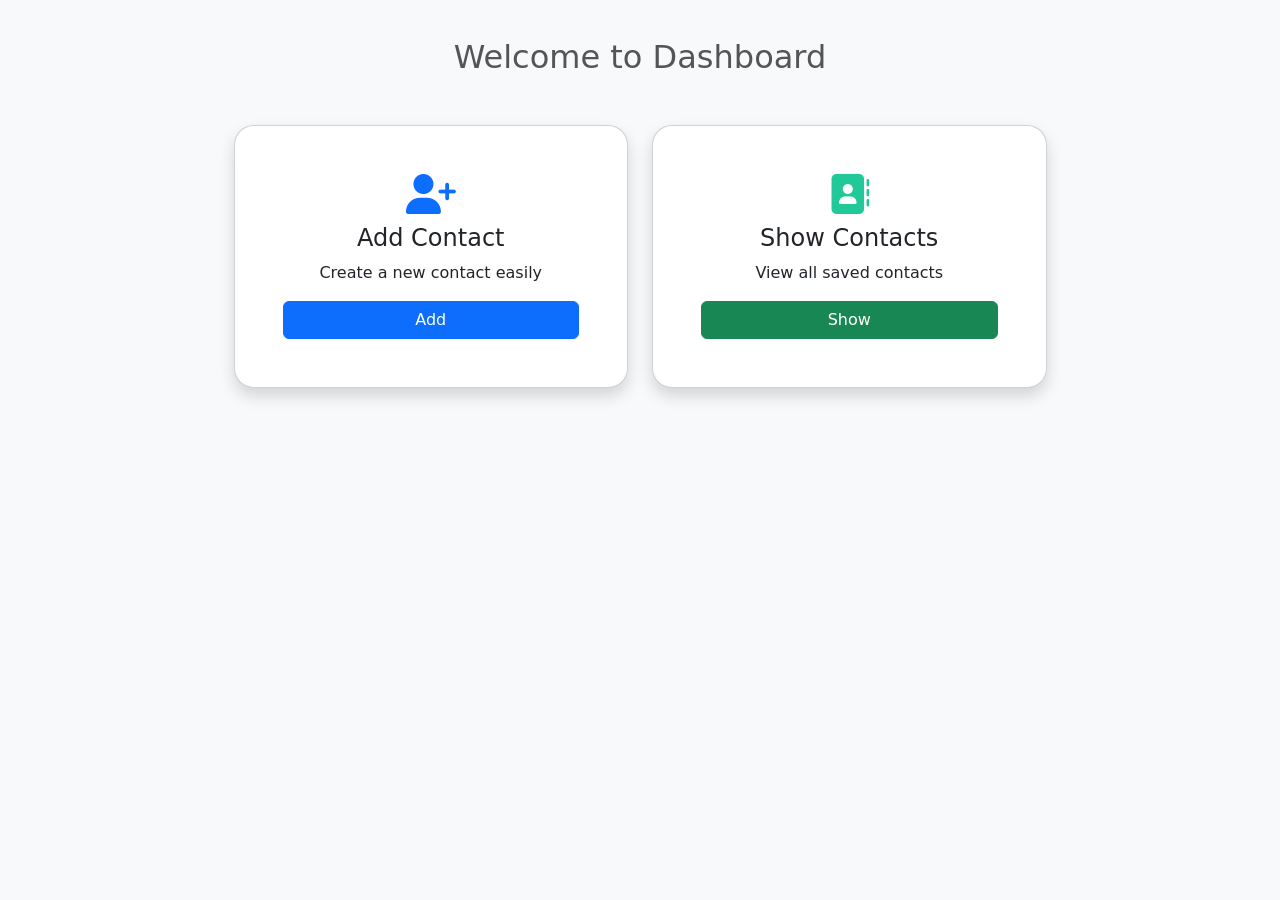
==== src/main/resources/templates/Dashboard/index.html @ 764f1853 "add project" ====
<!DOCTYPE html>
<html lang="en"
xmlns:th="http://www.thymeleaf.org"
th:replace="Dashboard/base :: layout(~{::section})">
<title>Dashboard</title>

   <!-- Bootstrap CSS -->
   <link href="https://cdn.jsdelivr.net/npm/bootstrap@5.3.0/dist/css/bootstrap.min.css" rel="stylesheet">
     <!-- Font Awesome -->
       <link rel="stylesheet" href="https://cdnjs.cloudflare.com/ajax/libs/font-awesome/6.5.0/css/all.min.css">
<section>
       <style>
           body {
               background: #f8f9fa;
           }

           .dashboard {
               height: 50vh;
           }

           .card {
               border-radius: 20px;
               transition: 0.3s;
               background: #ffffff;
           }

           .card:hover {
               transform: translateY(-8px);
           }

           .icon {
               font-size: 40px;
               margin-bottom: 10px;
           }

           .add {
               color: #0d6efd;
           }

           .view {
               color: #20c997;
           }

           h2 {
               color: #555;
           }
       </style>
   </head>
   <body>

   <div class="container d-flex flex-column justify-content-center align-items-center dashboard">

       <h2 class="mb-5">Welcome to Dashboard</h2>

       <div class="row text-center w-75">

           <!-- Add Contact -->
           <div class="col-md-6 mb-4">
               <div class="card shadow p-5">
                   <i class="fa-solid fa-user-plus icon add"></i>
                   <h4>Add Contact</h4>
                   <p>Create a new contact easily</p>
                   <a href="/user/add_contact" class="btn btn-primary">Add</a>
               </div>
           </div>

           <!-- Show Contacts -->
           <div class="col-md-6 mb-4">
               <div class="card shadow p-5">
                   <i class="fa-solid fa-address-book icon view"></i>
                   <h4>Show Contacts</h4>
                   <p>View all saved contacts</p>
                   <a href="/user/show_contact/0" class="btn btn-success">Show</a>
               </div>
           </div>

       </div>

   </div>


</section>

</html>
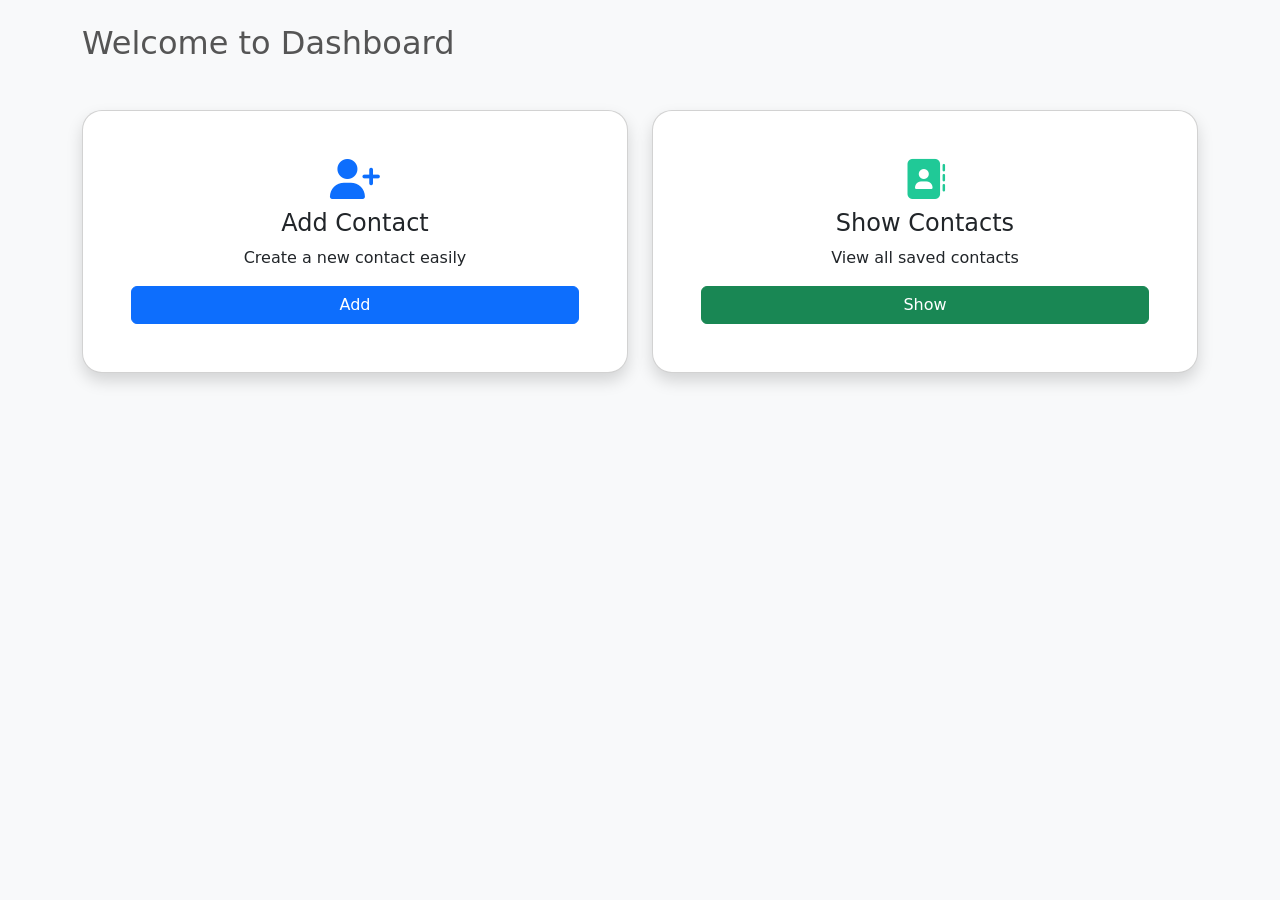
==== commit 65880e47: "picture upload" ====
--- a/src/main/resources/templates/Dashboard/index.html
+++ b/src/main/resources/templates/Dashboard/index.html
@@ -48,14 +48,14 @@
    </head>
    <body>
 
-   <div class="container d-flex flex-column justify-content-center align-items-center dashboard">
+   <div class="container dashboard mt-4">
 
        <h2 class="mb-5">Welcome to Dashboard</h2>
 
-       <div class="row text-center w-75">
+       <div class="row text-center justify-content-center-75">
 
            <!-- Add Contact -->
-           <div class="col-md-6 mb-4">
+           <div class="col-12 col-md-6 mb-3">
                <div class="card shadow p-5">
                    <i class="fa-solid fa-user-plus icon add"></i>
                    <h4>Add Contact</h4>
@@ -65,7 +65,7 @@
            </div>
 
            <!-- Show Contacts -->
-           <div class="col-md-6 mb-4">
+           <div class="col-12 col-md-6 mb-3">
                <div class="card shadow p-5">
                    <i class="fa-solid fa-address-book icon view"></i>
                    <h4>Show Contacts</h4>
@@ -81,4 +81,4 @@
 
 </section>
 
-</html>+</html>
